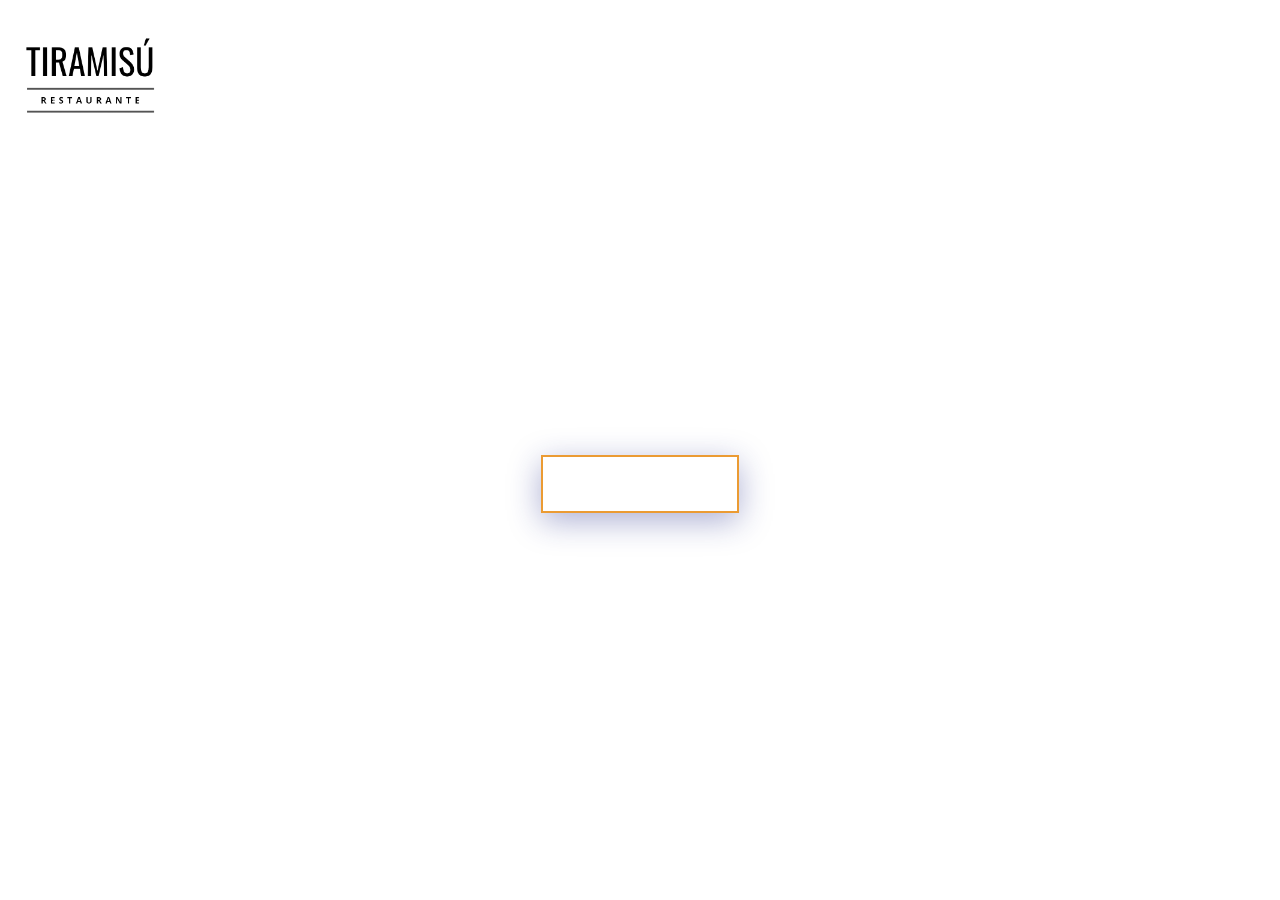
==== index.html @ fb0da0cb "Estilização da página Inicial" ====
<!DOCTYPE html>
<html lang="pt-Br">
<head>
    <meta charset="UTF-8">
    <meta name="viewport" content="width=device-width, initial-scale=1.0">
    <title>Tiramisu - Home</title>
    <!-- Arquivos importados -->
    <link rel="stylesheet" href="/css/style.css">
    <link rel="stylesheet" href="./css/styleMobile.css" type="text/css">
    <script src="/js/script.js" defer></script>
    <!-- Google Fonts -->
    <link rel="preconnect" href="https://fonts.googleapis.com">
    <link rel="preconnect" href="https://fonts.gstatic.com" crossorigin>
    <link href="https://fonts.googleapis.com/css2?family=Amatic+SC&family=Big+Shoulders+Display:wght@500&display=swap" rel="stylesheet">
    <link href="https://fonts.googleapis.com/css2?family=Barlow+Condensed:wght@300&display=swap" rel="stylesheet">
    
</head>
<body>
    <!-- Header -->
    <header id="header">
        <div class="logo">
            <img src="img/Logo2.png">
        </div>                
        <nav id="navigation-menu">           
            <ul class="lista">
                <li><a href="#">Home</a></li>
                <li><a href="./menu.html">Menu</a></li>
                <li><a href="#">About Us</a></li>
                <li><a href="#">Contact</a></li>
            </ul>
        </nav>
    </header>
    <main>
        <div class="info">
            <h1>Tiramisú Restaurant</h1>
            <h2>Lorem impsum dolor sit amet</h2>
            <a href="#" class="fancy-btn">Order Now!</a>
        </div>
    </main>
    <script src="https://code.jquery.com/jquery-3.6.0.min.js"></script>
	<script type="text/javascript"></script>
</body>
</html>
---- css/style.css ----
body{
    box-sizing: border-box;
    background: url(https://unsplash.com/photos/Orz90t6o0e4/download?force=true);
    background-repeat: no-repeat;
    background-size: cover;
    background-attachment: fixed;
    color: #fff;
    font-family: 'Big Shoulders Display', cursive;
    font-size: 24px;
    letter-spacing: 1px;
    margin: 0;
    padding: 0;
}
:root{
    
}
/* //Header// */
#header{
    align-items: center;
    display:flex;
    flex-direction: row;
    height:auto;
    width: 100%;
}

.logo{
    width: 20%;
    margin-left: 15px;
}

.logo img{
    height:150px;
    width:150px ;
}

#navigation-menu{
    display: flex;
    flex-direction:row;
    width: 80%;
}

.lista{
    display: flex;
    flex-direction: row;
    justify-content: space-around;
    list-style: none;
    width: 100%;
}
.lista a{
    color: #fff;
    text-decoration: none;
}

.lista a:hover{
    border-bottom: 1px groove #fff;
    cursor:pointer;
    transition: 0.6s;
    color: rgb(235, 155, 51);
    text-decoration: none;
    
}
/* Main info */
.info{
    display:flex;
    flex-direction: column;
    text-align: center;
    padding-top: 100px;
}
.info h1, h2{
    margin: 0;
}




.fancy-btn{
    display:inline-block;
    position:relative;
    padding:10px 20px;
    border:2px solid rgb(235, 155, 51);
    color:#fff;
    font-family:'Dancing Script',serif;
    font-style:italic;
    font-size:30px;
    text-decoration:none;
    margin:20px auto;
    transition: color 0.4s;
    margin-top: 100px;
    box-shadow: 0 8px 32px 0 rgba( 31, 38, 135, 0.37 );
    backdrop-filter: blur( 7.5px );
    -webkit-backdrop-filter: blur( 7.5px );
  }
  .fancy-btn:after{
    content:" ";
    border:2px solid rgba(0,0,0,0);
    display:inline-block;
    width:100%;
    height:100%;
    position:absolute;
    top:0;
    left:0;
    right:0;
    bottom:0;
    margin:auto;
    transition:all 0.4s;
  }
  .fancy-btn:hover{
    color:#eee;
    background: rgba( 0, 0, 0, 0.25 );
  }
  .fancy-btn:hover:after{  
    border:2px solid rgb(235, 155, 51);
    width: calc(100% - 10px);
    height: calc(100% + 10px); 
  }
---- css/styleMobile.css ----
@media(max-width:480px){
   
}

@media(min-width: 481px) and (max-width:768px){

}

@media(min-width: 769px) and (max-width:1279px){
    
}

@media(min-width:1280px){

}
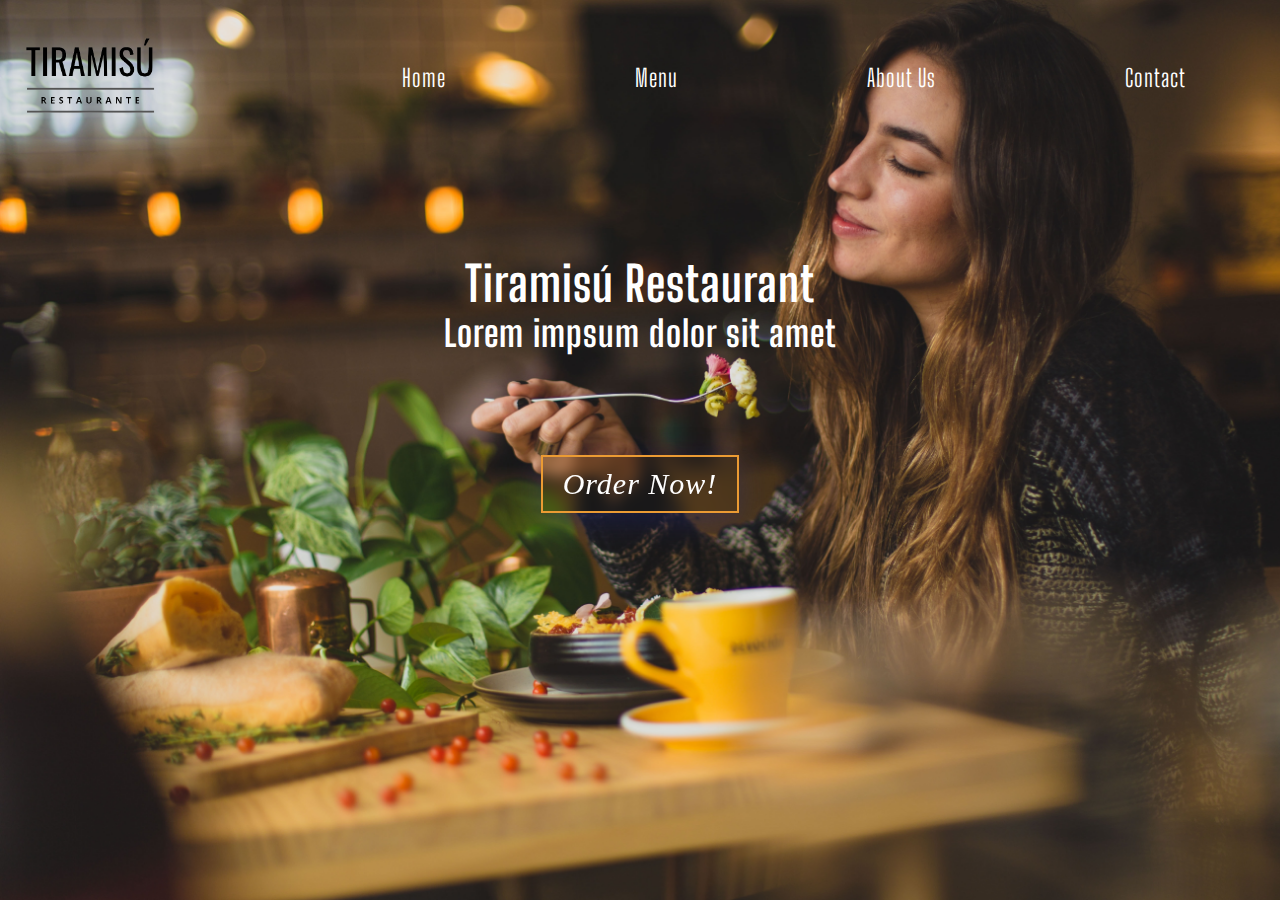
==== commit bc9c7b07: "Inseri imagens / finalização do Menu" ====
--- a/index.html
+++ b/index.html
@@ -3,7 +3,7 @@
 <head>
     <meta charset="UTF-8">
     <meta name="viewport" content="width=device-width, initial-scale=1.0">
-    <title>Tiramisu - Home</title>
+    <title>Home - Tiramisu</title>
     <!-- Arquivos importados -->
     <link rel="stylesheet" href="/css/style.css">
     <link rel="stylesheet" href="./css/styleMobile.css" type="text/css">
@@ -13,7 +13,6 @@
     <link rel="preconnect" href="https://fonts.gstatic.com" crossorigin>
     <link href="https://fonts.googleapis.com/css2?family=Amatic+SC&family=Big+Shoulders+Display:wght@500&display=swap" rel="stylesheet">
     <link href="https://fonts.googleapis.com/css2?family=Barlow+Condensed:wght@300&display=swap" rel="stylesheet">
-    
 </head>
 <body>
     <!-- Header -->
@@ -34,7 +33,7 @@
         <div class="info">
             <h1>Tiramisú Restaurant</h1>
             <h2>Lorem impsum dolor sit amet</h2>
-            <a href="#" class="fancy-btn">Order Now!</a>
+            <a href="menu.html" class="fancy-btn">Order Now!</a>
         </div>
     </main>
     <script src="https://code.jquery.com/jquery-3.6.0.min.js"></script>
--- a/css/style.css
+++ b/css/style.css
@@ -1,6 +1,6 @@
 body{
     box-sizing: border-box;
-    background: url(https://unsplash.com/photos/Orz90t6o0e4/download?force=true);
+    background: url("/img/BG.jpg");
     background-repeat: no-repeat;
     background-size: cover;
     background-attachment: fixed;
@@ -12,7 +12,8 @@
     padding: 0;
 }
 :root{
-    
+    --dark-orange: #da7f08;
+    --orange: #eb9b33;
 }
 /* //Header// */
 #header{
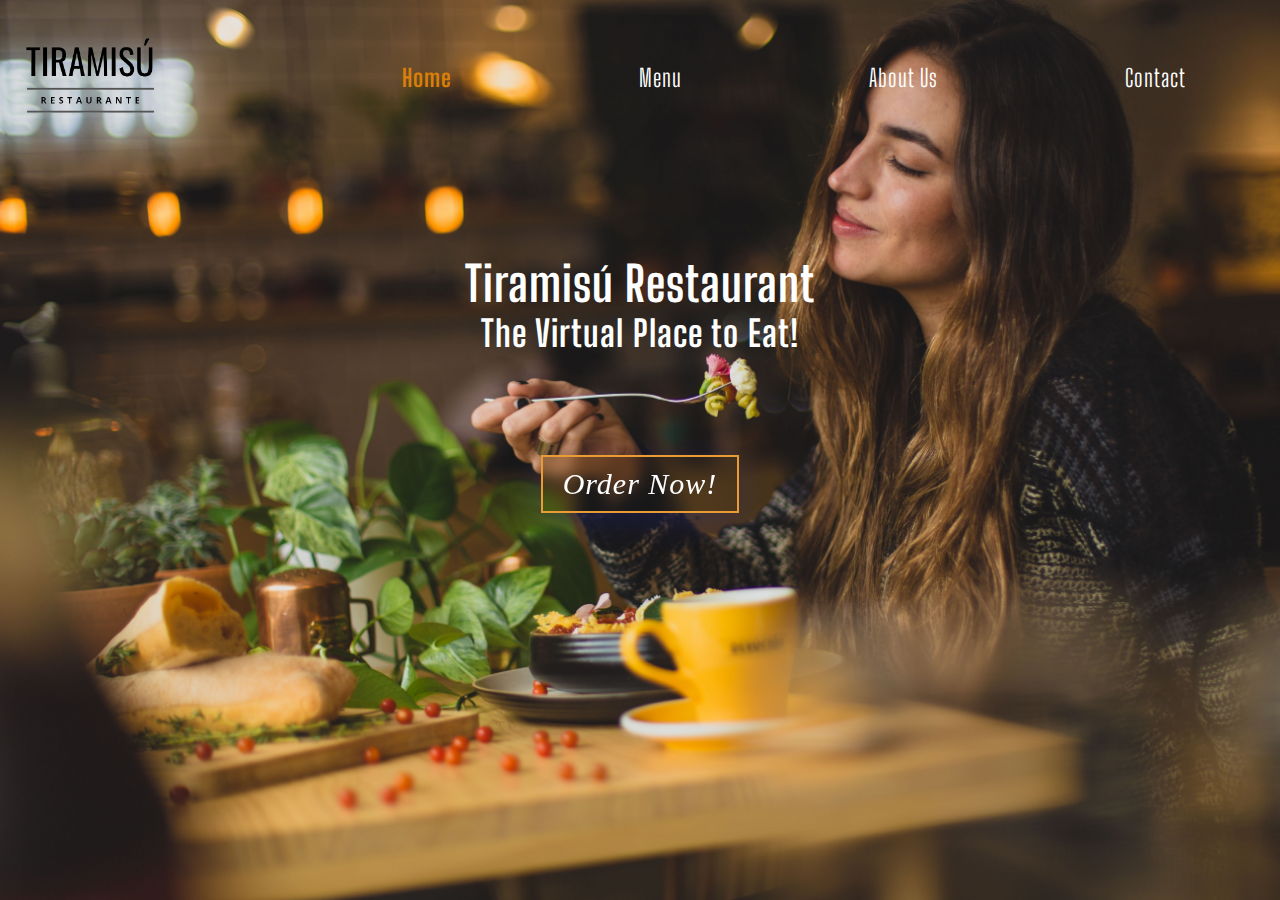
==== commit d5ee15bc: "Finalização do About Us" ====
--- a/index.html
+++ b/index.html
@@ -22,17 +22,18 @@
         </div>                
         <nav id="navigation-menu">           
             <ul class="lista">
-                <li><a href="#">Home</a></li>
-                <li><a href="./menu.html">Menu</a></li>
-                <li><a href="#">About Us</a></li>
-                <li><a href="#">Contact</a></li>
+                <li><a class="selected" href="#">Home</a></li>
+                <li><a href="menu.html">Menu</a></li>
+                <li><a href="about.html">About Us</a></li>
+                <li><a href="contact.html">Contact</a></li>
             </ul>
         </nav>
     </header>
+    <!-- Info Header -->
     <main>
         <div class="info">
             <h1>Tiramisú Restaurant</h1>
-            <h2>Lorem impsum dolor sit amet</h2>
+            <h2>The Virtual Place to Eat!</h2>
             <a href="menu.html" class="fancy-btn">Order Now!</a>
         </div>
     </main>
--- a/css/style.css
+++ b/css/style.css
@@ -1,21 +1,21 @@
 body{
-    box-sizing: border-box;
     background: url("/img/BG.jpg");
     background-repeat: no-repeat;
+    background-attachment: fixed;
+    box-sizing: border-box;
     background-size: cover;
-    background-attachment: fixed;
     color: #fff;
     font-family: 'Big Shoulders Display', cursive;
     font-size: 24px;
     letter-spacing: 1px;
     margin: 0;
-    padding: 0;
+    padding: 0;  
 }
 :root{
     --dark-orange: #da7f08;
     --orange: #eb9b33;
 }
-/* //Header// */
+/* Header */
 #header{
     align-items: center;
     display:flex;
@@ -23,23 +23,21 @@
     height:auto;
     width: 100%;
 }
-
+/* Logo Tiramisu */
 .logo{
+    margin-left: 15px;
     width: 20%;
-    margin-left: 15px;
 }
-
 .logo img{
     height:150px;
     width:150px ;
 }
-
+/* Navigation Bar Menu */
 #navigation-menu{
     display: flex;
     flex-direction:row;
     width: 80%;
 }
-
 .lista{
     display: flex;
     flex-direction: row;
@@ -51,68 +49,67 @@
     color: #fff;
     text-decoration: none;
 }
-
+.selected{
+    color: var(--dark-orange) !important;
+    font-weight: bold;
+}
 .lista a:hover{
     border-bottom: 1px groove #fff;
+    color: rgb(235, 155, 51);
     cursor:pointer;
     transition: 0.6s;
-    color: rgb(235, 155, 51);
     text-decoration: none;
-    
 }
 /* Main info */
 .info{
     display:flex;
     flex-direction: column;
+    padding-top: 100px;
     text-align: center;
-    padding-top: 100px;
 }
 .info h1, h2{
     margin: 0;
 }
-
-
-
-
+/* Button "Order Now"*/
 .fancy-btn{
-    display:inline-block;
-    position:relative;
-    padding:10px 20px;
     border:2px solid rgb(235, 155, 51);
     color:#fff;
+    display:inline-block;
+    backdrop-filter: blur( 7.5px );
+    box-shadow: 0 8px 32px 0 rgba( 31, 38, 135, 0.37 );
     font-family:'Dancing Script',serif;
     font-style:italic;
-    font-size:30px;
+    font-size:30px;   
+    margin:20px auto;
+    margin-top: 100px;    
+    padding:10px 20px;
+    position:relative;
     text-decoration:none;
-    margin:20px auto;
     transition: color 0.4s;
-    margin-top: 100px;
-    box-shadow: 0 8px 32px 0 rgba( 31, 38, 135, 0.37 );
-    backdrop-filter: blur( 7.5px );
     -webkit-backdrop-filter: blur( 7.5px );
   }
   .fancy-btn:after{
+    border:2px solid rgba(0,0,0,0);
+    bottom:0;  
     content:" ";
-    border:2px solid rgba(0,0,0,0);
     display:inline-block;
+    height:100%;
+    left:0;
+    margin:auto;
+    position:absolute;
+    right:0;
+    transition:all 0.4s;
+    top:0;
     width:100%;
-    height:100%;
-    position:absolute;
-    top:0;
-    left:0;
-    right:0;
-    bottom:0;
-    margin:auto;
-    transition:all 0.4s;
   }
   .fancy-btn:hover{
+    background: rgba( 0, 0, 0, 0.25);
     color:#eee;
-    background: rgba( 0, 0, 0, 0.25 );
   }
   .fancy-btn:hover:after{  
     border:2px solid rgb(235, 155, 51);
-    width: calc(100% - 10px);
-    height: calc(100% + 10px); 
+    height: calc(100% + 10px);
+    width: calc(100% - 10px); 
   }
 
 
